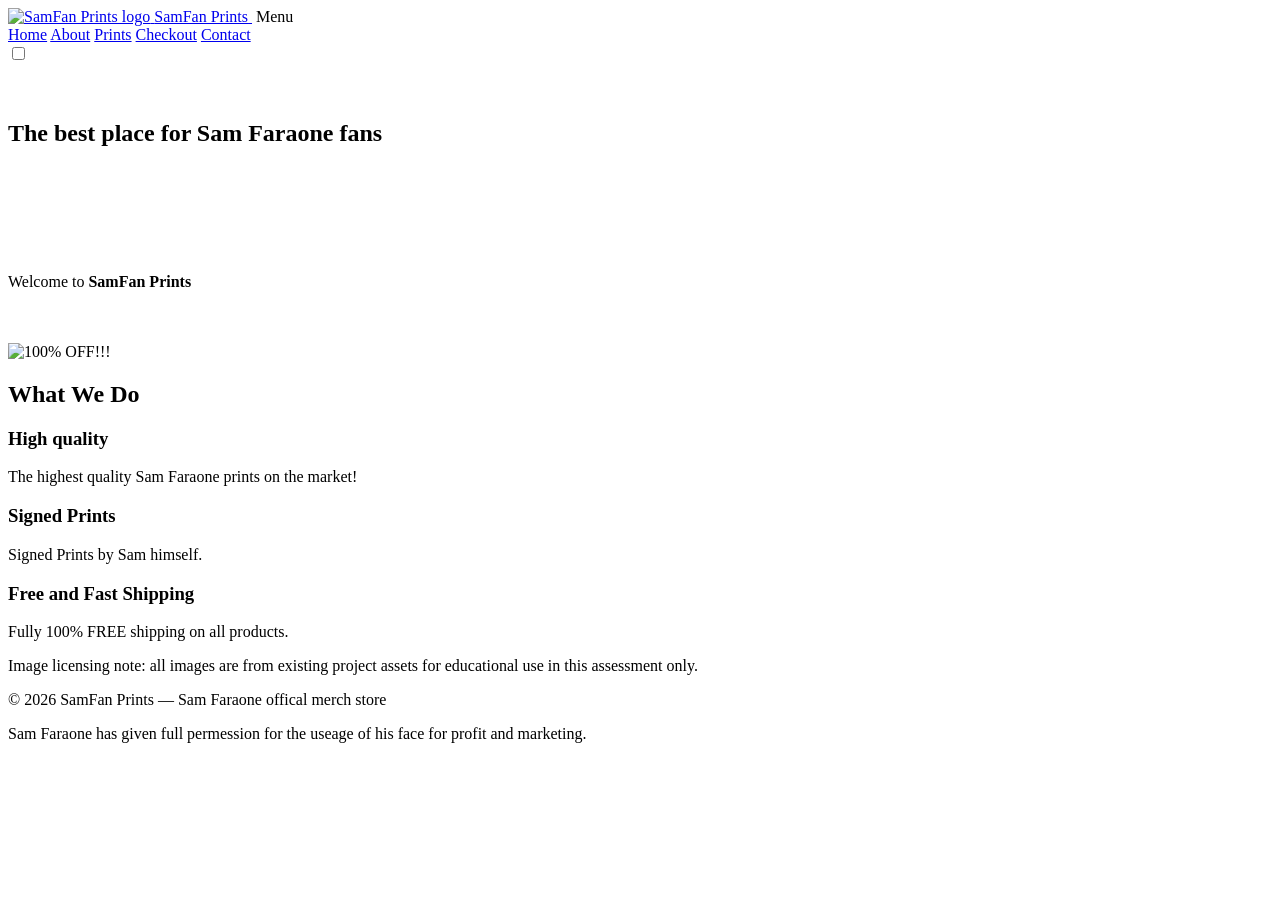
==== index.html @ ee0335dc "Add files via upload" ====
<!DOCTYPE html>                    
<html lang="en">                   
<head>                             
    <meta charset="UTF-8">          
    <!-- Tells browser: this is HTML5 -->
    <!-- Root element; lang="en" = English -->
    <!-- Metadata section — not shown on screen -->
    <!-- Supports all standard characters -->
    <meta name="viewport" content="width=device-width, initial-scale=1.0"> <!-- Mobile scaling -->
    <meta name="description" content="SamFan Prints — The best place for Offical Sam Faraone merch!"> <!-- Search engine snippet -->
    <title>SamFan Prints | Store home</title> <!-- Browser tab text -->
    <link rel="stylesheet" href="css/global.css"> <!-- Shared styles for all pages -->
    <link rel="stylesheet" href="css/index.css">  <!-- Extra styles for this page only -->
</head>
<body>  <!-- Everything visible on screen lives here -->
    <!-- HEADER: logo + navigation — same on every page -->
    <header class="site-header">               
        <a class="logo" href="index.html">        
            <img src="img/samfanlogo.png" alt="SamFan Prints logo"> <!-- alt text for 
            accessibility -->
            <span>SamFan Prints</span>             
        </a>
        <label class="menu-button" for="menu-toggle">
            <img src="img/samfanlogo.png" alt="" aria-hidden="true">
            <span>Menu</span>
        </label>
        <nav aria-label="Primary">  <!-- nav groups navigation links; aria-label names             
        it -->
            <a class="active" href="index.html">Home</a>
            <a href="about.html">About</a>
            <a href="products.html">Prints</a>
            <a href="checkout.html">Checkout</a>
            <a href="contact.html">Contact</a>
        </nav>
    </header>
    <!-- Semantic header element; sticky top bar -->
    <!-- Logo is a link back to home -->
    <!-- Brand name text beside logo -->
    <!-- MOBILE MENU TOGGLE: shown on mobile only; desktop/tablet keep the normal navigation 
    visible -->
    <input class="menu-toggle" type="checkbox" id="menu-toggle" aria-label="Toggle navigation 
    menu">
    <!-- nav groups navigation links; aria-label names 
    <a class="active" href="index.html">Home</a>     
    <a href="products.html">Sets</a>
    <a href="checkout.html">Checkout</a>
    <a href="contact.html">Contact</a>
    <!-- MAIN: the page's unique content -->
    <!-- class="active" = current page -->
     
    <main>  <!-- Only one <main> per page; screen readers jump to it -->
    <!-- HERO: big welcome message + feature image -->
        <section class="hero">  <!-- class="hero" applies the two-column grid layout -->
            <div class="card-title">                 
                <!-- div groups the text so it sits in the left column -->
                <br>
                <br>
                <h1>The best place for Sam Faraone fans</h1>  <!-- One h1 per page -->
                <br>
                <br>
                <br>
                <br>
                <br>
                <p>Welcome to <strong style="color:var(--accent)">SamFan Prints</strong> 
                </p>  <!-- <strong> makes text bold and signals importance -->
                <br>
                <br>
            </div>
            <img src="img/samfanlogo.png" alt="100% OFF!!!"> <!-- Right-column 
            image -->
        </section>
        <!-- SERVICES: three feature cards -->

        <section>
            <h2 class="card-title">What We Do</h2>  <!-- h2 = section heading -->
            <div class="card-grid">                   
                <!-- Three-column card layout -->
                <article class="card">   <!-- article = self-contained content (a card) -->
                    <h3>High quality</h3>  <!-- h3 = card heading -->
                    <p>The highest quality Sam Faraone prints on the market!</p>
                </article>
                <article class="card">
                    <h3>Signed Prints</h3>
                    <p>Signed Prints by Sam himself.</p>
                    </article>
                    <article class="card">
                    <h3>Free and Fast Shipping</h3>
                    <p>Fully 100% FREE shipping on all products.</p>
                </article>
            </div>
            <p class="note">   <!-- class="note" applies the yellow-bordered info box from index.css -->
            Image licensing note: all images are from existing project assets
            for educational use in this assessment only.
            </p>
        </section>
    </main>
    <!-- FOOTER: site info at the bottom of every page -->
    <footer>
        <p>&copy; 2026 SamFan Prints &mdash; Sam Faraone offical merch store</p>  <!-- &copy; = © 
        symbol -->
        <p>Sam Faraone has given full permession for the useage of his face for profit and marketing.
        </p>
    </footer>
</body>
</html>
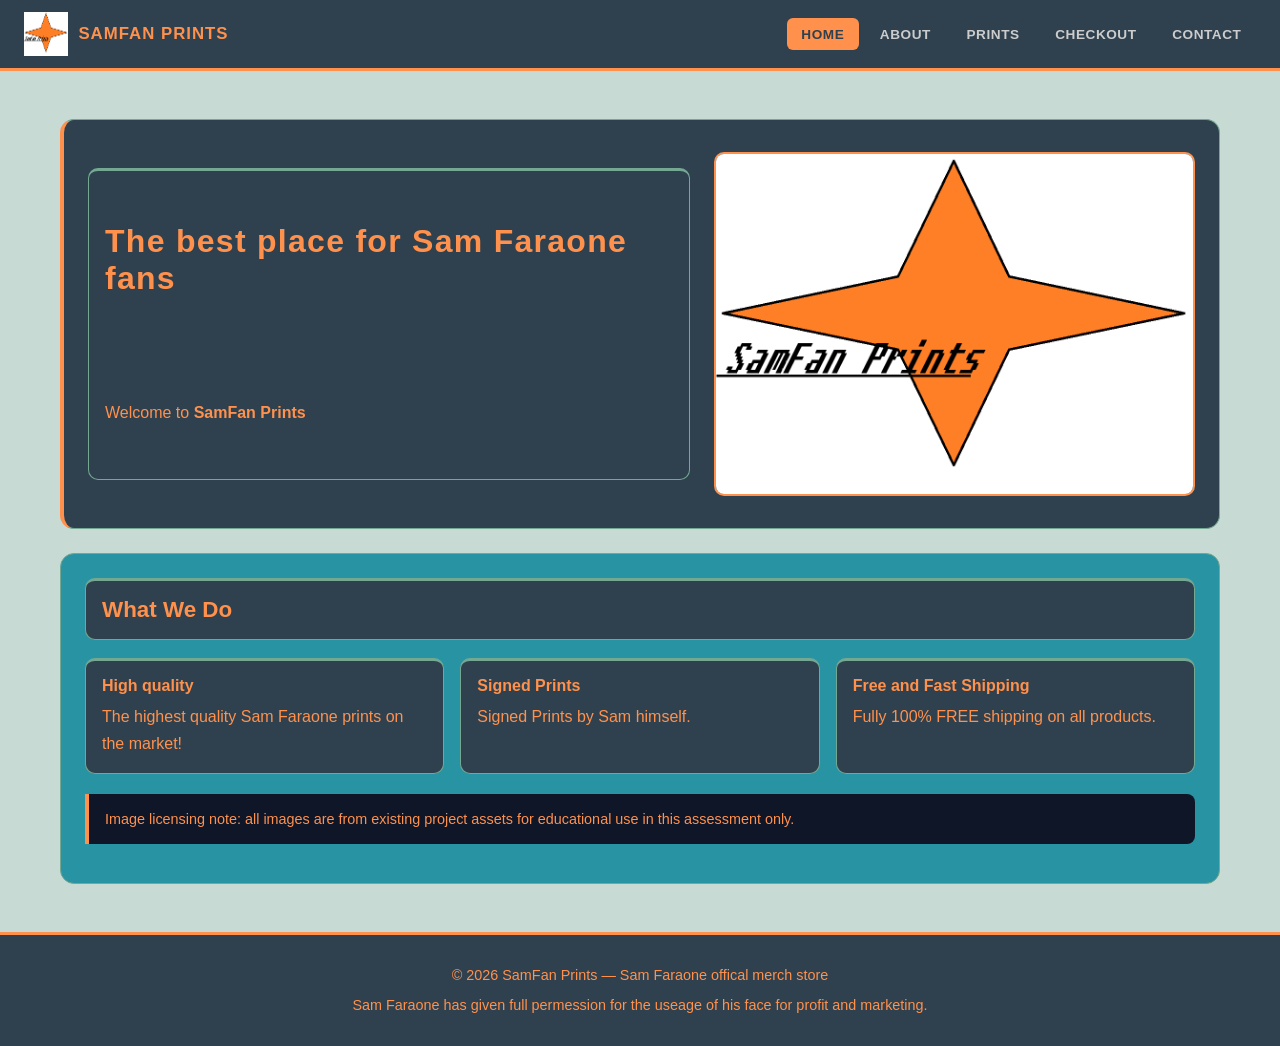
==== commit 49e57647: "Add files via upload" ====
--- a/index.html
+++ b/index.html
@@ -20,9 +20,10 @@
             accessibility -->
             <span>SamFan Prints</span>             
         </a>
+        <input class="menu-toggle" type="checkbox" id="menu-toggle" aria-label="Toggle navigation menu">
         <label class="menu-button" for="menu-toggle">
-            <img src="img/samfanlogo.png" alt="" aria-hidden="true">
-            <span>Menu</span>
+          <img src="img/samfanlogo.png" alt="" aria-hidden="true">
+          <span>Menu</span>
         </label>
         <nav aria-label="Primary">  <!-- nav groups navigation links; aria-label names             
         it -->
--- a/css/global.css
+++ b/css/global.css
@@ -0,0 +1,491 @@
+/* ============================================================
+   global.css
+   Shared styles loaded by EVERY page on the site.
+   Edit colours here to change the look of the whole site.
+   ============================================================ */
+
+
+/* ------------------------------------------------------------
+   COLOUR VARIABLES
+   Change these values to retheme the entire site instantly.
+   ------------------------------------------------------------ */
+:root {
+  --bg:#c7dad4;   /* Page background — very dark navy             */
+  --surface:#2894a3;   /* Section/panel background — slightly lighter  */
+  --surface-alt:#2f414f;   /* Alternate panel — used inside forms          */
+  --header-bg:#2f414f;   /* Header colour — change this to retheme header*/
+  --footer-bg:#2f414f;   /* Footer colour — change this to retheme footer*/
+  --accent:#ff914d;   /* LEGO yellow — buttons, headings, borders     */
+  --accent-red:#74a892;   /* LEGO red — card top borders                  */
+  --text: #ff914d;   /* Main text — off-white                        */
+  --text-dark:#2f414f;   /* Dark text — used on yellow backgrounds       */
+  --muted: #ff914d;   /* Secondary text — grey                        */
+  --border:#74a892;   /* Border lines — dark blue-grey                */
+  --textfix:#2f414f;
+}
+
+
+/* ------------------------------------------------------------
+   BASE RESET
+   ------------------------------------------------------------ */
+* {
+  box-sizing: border-box; /* Include padding and border in element width */
+}
+
+body {
+  margin: 0;                                  /* Remove browser's default white gap */
+  font-family: Arial, Helvetica, sans-serif;  /* Site font — fallbacks listed left to right */
+  background-color: var(--bg);               /* Solid very dark navy — no pattern */
+  color: var(--text);                        /* Default off-white text */
+  min-height: 100vh;                         /* Page fills at least the full screen height */
+  display: flex;                             /* Flexbox so footer stays at bottom */
+  flex-direction: column;                    /* Stack children top to bottom */
+}
+
+main {
+  width: 100%;            /* Fill available width */
+  max-width: 1200px;      /* Never wider than 1200px */
+  margin: 0 auto;         /* Centre horizontally */
+  padding: 1.5rem 1.25rem 3rem; /* Top / sides / bottom spacing */
+}
+
+section {
+  margin-top: 1.5rem;                /* Gap above each section */
+  background-color: var(--surface); /* Dark panel background */
+  border: 1px solid var(--border);  /* Thin border around panel */
+  border-radius: 14px;              /* Rounded corners */
+  padding: 1.5rem;                  /* Space inside the panel */
+}
+
+
+/* ------------------------------------------------------------
+   HEADINGS AND TEXT
+   ------------------------------------------------------------ */
+h1 {
+  font-size: 2rem;          /* Large main heading */
+  color: var(--accent);     /* LEGO yellow */
+  letter-spacing: 0.04em;   /* Slight character spacing */
+  margin-top: 0;            /* Remove browser default top margin */
+}
+
+h2 {
+  font-size: 1.4rem;        /* Section heading */
+  color: var(--accent);     /* LEGO yellow */
+  margin-top: 0;
+}
+
+h3 {
+  margin-top: 0;            /* Card / sub-section heading */
+  color: var(--text);       /* Off-white — not yellow like h1/h2 */
+}
+
+p {
+  line-height: 1.7;         /* Comfortable reading spacing (170% of font size) */
+  color: var(--muted);      /* Soft grey text */
+}
+
+a {
+  color: var(--accent);     /* Yellow links */
+}
+
+a:hover {
+  color: #c7dad4;           /* White on hover */
+}
+
+
+/* ------------------------------------------------------------
+   HEADER
+   Change --header-bg in :root to update the header colour.
+   ------------------------------------------------------------ */
+.site-header {
+  position: sticky;                          /* Sticks to top when page scrolls */
+  top: 0;                                    /* Position at the very top */
+  z-index: 20;                               /* Sits above all page content */
+  background-color: var(--header-bg);       /* Black — set by --header-bg variable */
+  color: #ffffff;
+  padding: 0.75rem 1.5rem;                  /* Space inside: top/bottom then sides */
+  display: flex;                             /* Logo and nav in one row */
+  align-items: center;                       /* Vertically centre both */
+  justify-content: space-between;           /* Logo left, nav right */
+  gap: 1rem;                                 /* Minimum space between logo and nav */
+  border-bottom: 3px solid var(--accent);   /* LEGO yellow underline */
+}
+
+.logo {
+  display: flex;             /* Image and text sit side by side */
+  align-items: center;       /* Vertically centre them */
+  gap: 0.65rem;              /* Space between image and text */
+  color: var(--accent);      /* Yellow brand text */
+  text-decoration: none;     /* No underline on the link */
+  font-weight: 900;          /* Extra bold */
+  font-size: 1.05rem;
+  letter-spacing: 0.06em;
+  text-transform: uppercase; /* ALL CAPS */
+}
+
+.logo img {
+  width: 44px;   /* Fixed logo image size */
+  height: 44px;
+}
+
+.site-header nav {
+  display: flex;      /* Desktop/tablet: links are always visible in a row */
+  flex-wrap: wrap;    /* Wrap to next line on narrow screens */
+  gap: 0.4rem;        /* Gap between each link */
+}
+
+.site-header nav a {
+  color: #cccccc;                  /* Light grey link text */
+  text-decoration: none;
+  padding: 0.45rem 0.85rem;        /* Clickable area around text */
+  border-radius: 6px;
+  font-weight: 700;
+  font-size: 0.85rem;
+  letter-spacing: 0.04em;
+  text-transform: uppercase;
+  border: 1px solid transparent;  /* Invisible border — prevents jumping on hover */
+}
+
+.site-header nav a:hover,
+.site-header nav a:focus {
+  background-color: var(--accent); /* Yellow fill on hover */
+  color: var(--text-dark);         /* Black text on yellow */
+}
+
+.site-header nav a.active {
+  background-color: var(--accent); /* Active page also gets yellow fill */
+  color: var(--text-dark);
+}
+
+
+/* ------------------------------------------------------------
+   MOBILE HAMBURGER MENU
+   The checkbox and label let the menu open/close without JavaScript.
+   The icon image is img/icon.png.
+   ------------------------------------------------------------ */
+.menu-toggle,
+.menu-button {
+  display: none; /* Hidden on desktop screens */
+}
+
+.menu-button {
+  align-items: center;
+  gap: 0.45rem;
+  margin-left: auto;
+  background-color: var(--surface-alt);
+  color: var(--accent);
+  border: 1px solid var(--accent);
+  border-radius: 8px;
+  padding: 0.45rem 0.7rem;
+  font-weight: 800;
+  font-size: 0.85rem;
+  letter-spacing: 0.04em;
+  text-transform: uppercase;
+  cursor: pointer;
+}
+
+.menu-button img {
+  width: 28px;
+  height: 28px;
+  display: block;
+}
+
+.menu-button:hover,
+.menu-button:focus {
+  background-color: var(--accent);
+  color: var(--text-dark);
+}
+
+.menu-toggle:focus-visible + .menu-button {
+  outline: 3px solid #ffffff;
+  outline-offset: 3px;
+}
+
+
+/* ------------------------------------------------------------
+   FOOTER
+   Change --footer-bg in :root to update the footer colour.
+   ------------------------------------------------------------ */
+footer {
+  margin-top: auto;                          /* Push footer to bottom of page */
+  background-color: var(--footer-bg);       /* Black — set by --footer-bg variable */
+  border-top: 3px solid var(--accent);      /* LEGO yellow top line */
+  color: var(--muted);
+  text-align: center;
+  padding: 1.5rem 1rem;
+}
+
+footer p {
+  margin: 0.3rem 0;     /* Tight vertical spacing */
+  font-size: 0.9rem;
+}
+
+footer a {
+  color: var(--accent); /* Yellow links in footer */
+  text-decoration: none;
+}
+
+footer a:hover {
+  color: #ffffff;
+}
+
+
+/* ------------------------------------------------------------
+   HERO SECTION — two-column layout: text | image
+   Used on: index.html, about.html, products.html
+   ------------------------------------------------------------ */
+.hero {
+  background-color: var(--surface-alt);
+  border: 1px solid var(--border);
+  border-left: 4px solid var(--accent);  /* Bold yellow left edge */
+  border-radius: 14px;
+  padding: 2rem 1.5rem;
+  display: grid;                          /* Two-column grid */
+  grid-template-columns: 1.25fr 1fr;    /* Text wider than image */
+  gap: 1.5rem;
+  align-items: center;                   /* Vertically centre columns */
+}
+
+.hero h1 { margin: 0 0 0.75rem; }  /* Remove top margin, add bottom gap */
+.hero h2 { margin: 0 0 0.75rem; }
+.hero p  { margin: 0; }
+
+.hero img {
+  width: 100%;                        /* Fill its column */
+  border-radius: 10px;
+  border: 2px solid var(--accent);   /* Yellow image border */
+}
+
+
+/* ------------------------------------------------------------
+   CARD GRID — three equal columns
+   Used on: index.html, about.html, products.html
+   ------------------------------------------------------------ */
+.card-grid {
+  display: grid;
+  grid-template-columns: repeat(3, 1fr); /* 3 equal columns */
+  gap: 1rem;
+  margin-top: 1rem;
+}
+
+.card {
+  background-color: var(--surface-alt);
+  border: 1px solid var(--border);
+  border-top: 3px solid var(--accent-red); /* Red top accent */
+  border-radius: 10px;
+  padding: 1rem;
+}
+
+.card-title {
+  background-color: var(--surface-alt);
+  border: 1px solid var(--border);
+  border-top: 3px solid var(--accent-red); /* Red top accent */
+  border-radius: 10px;
+  padding: 1rem;
+}
+
+.card h3 {
+  color: var(--accent);       /* Yellow card heading */
+  margin-bottom: 0.45rem;
+  font-size: 1rem;
+}
+
+.card p { margin: 0; }
+
+
+/* ------------------------------------------------------------
+   BUTTONS AND ACTION ROW
+   Used on: checkout.html, contact.html
+   ------------------------------------------------------------ */
+.actions {
+  display: flex;    /* Put buttons side by side */
+  flex-wrap: wrap;
+  gap: 0.7rem;
+  margin-top: 1rem;
+}
+
+button {
+  border: none;
+  border-radius: 8px;
+  padding: 0.75rem 1.25rem;
+  font-weight: 700;
+  cursor: pointer;             /* Hand cursor to show it's clickable */
+  font-size: 0.9rem;
+  letter-spacing: 0.04em;
+  text-transform: uppercase;
+}
+
+button[type="submit"] {
+  background-color: var(--accent); /* Yellow submit button */
+  color: var(--text-dark);         /* Black text on yellow */
+}
+
+button[type="reset"] {
+  background-color: var(--surface-alt); /* Dark reset button */
+  color: var(--muted);
+  border: 1px solid var(--border);
+}
+
+button:hover,
+button:focus {
+  background-color: #ffffff; /* White on hover */
+  color: var(--text-dark);
+}
+
+
+/* ------------------------------------------------------------
+   FORMS
+   Used on: checkout.html, contact.html
+   ------------------------------------------------------------ */
+form {
+  background-color: var(--surface-alt);
+  border: 1px solid var(--border);
+  border-radius: 12px;
+  padding: 1.25rem;
+}
+
+fieldset {
+  border: 1px solid var(--border);  /* Box around field group */
+  border-radius: 8px;
+  margin-bottom: 1.25rem;
+  padding: 1.25rem;
+}
+
+legend {
+  font-weight: 700;
+  color: var(--accent);            /* Yellow group title */
+  padding: 0 0.4rem;
+  letter-spacing: 0.04em;
+  text-transform: uppercase;
+  font-size: 0.9rem;
+}
+
+.form-grid {
+  display: grid;
+  grid-template-columns: repeat(2, 1fr); /* Two-column field layout */
+  gap: 0.9rem;
+}
+
+.field-group {
+  display: flex;
+  flex-direction: column; /* Label sits above input */
+}
+
+.field-group label {
+  margin-bottom: 0.35rem;
+  font-weight: 700;
+  font-size: 0.9rem;
+  color: var(--text);
+}
+
+.field-group input,
+.field-group select,
+.field-group textarea {
+  width: 100%;
+  padding: 0.6rem 0.75rem;
+  border: 1px solid var(--border);
+  border-radius: 8px;
+  font-size: 1rem;
+  background-color: var(--bg); /* Match page background */
+  color: var(--textfix);
+}
+
+.field-group input:focus,
+.field-group select:focus,
+.field-group textarea:focus {
+  outline: none;                   /* Remove default browser outline */
+  border-color: var(--accent);    /* Yellow border on focus */
+}
+
+.field-group textarea {
+  min-height: 100px;
+  resize: vertical; /* User can drag to resize height only */
+}
+
+.full {
+  grid-column: 1 / -1; /* Span all columns in the grid */
+}
+
+
+/* ------------------------------------------------------------
+   RESPONSIVE — layout changes for smaller screens
+   ------------------------------------------------------------ */
+@media (max-width: 900px) {
+  /* Tablet: reduce columns from 3/4 to 2 */
+  .card-grid    { grid-template-columns: repeat(2, 1fr); }
+  .product-grid { grid-template-columns: repeat(2, 1fr); }
+}
+
+@media (min-width: 761px) {
+  /* Desktop/tablet: always show the navigation links as normal header links. */
+  .site-header {
+    flex-wrap: nowrap;
+  }
+
+  .menu-toggle,
+  .menu-button {
+    display: none !important; /* The hamburger controls are only for mobile view. */
+  }
+
+  .site-header nav {
+    display: flex !important; /* Prevents the nav from staying hidden outside mobile view. */
+    width: auto;
+    flex-direction: row;
+    flex-wrap: wrap;
+    padding-top: 0;
+  }
+}
+
+@media (max-width: 760px) {
+  /* Phone: hide the nav inside the hamburger menu until the button is tapped. */
+  .site-header {
+    position: sticky;   /* Keep the compact mobile header visible while scrolling */
+    flex-direction: row;
+    flex-wrap: wrap;    /* Nav can drop underneath when opened */
+    align-items: center;
+  }
+
+  .logo {
+    max-width: calc(100% - 120px); /* Leaves room for the menu button */
+  }
+
+  .menu-toggle {
+    display: block;
+    position: absolute;
+    opacity: 0;         /* Keeps it accessible but visually hidden */
+    width: 1px;
+    height: 1px;
+  }
+
+  .menu-button {
+    display: flex;      /* Show the icon button only on mobile */
+  }
+
+  .site-header nav {
+    display: none;      /* Mobile only: menu starts closed behind the hamburger button */
+    width: 100%;
+    flex-direction: column;
+    flex-wrap: nowrap;
+    gap: 0.45rem;
+    padding-top: 0.75rem;
+  }
+
+  .menu-toggle:checked ~ nav {
+    display: flex;      /* Mobile only: menu opens when the checkbox is checked */
+  }
+
+  .site-header nav a {
+    width: 100%;
+    flex: none;
+    text-align: left;
+  }
+
+  .hero,
+  .form-grid,
+  .card-grid,
+  .product-grid {
+    grid-template-columns: 1fr; /* Single column */
+  }
+
+  h1 { font-size: 1.5rem; } /* Smaller heading on phones */
+}
--- a/css/index.css
+++ b/css/index.css
@@ -0,0 +1,14 @@
+.note {
+    background-color: #0e1628;              
+    
+    /* Dark note box background */
+    border-left: 4px solid var(--accent);  /* Yellow left stripe */
+    border-radius: 0 8px 8px 0;           
+    /* Right corners only rounded */
+    padding: 0.85rem 1rem;
+    margin-top: 1.25rem;
+    font-size: 0.9rem;
+    color: var(--muted);                   
+    line-height: 1.6;
+    }
+    
